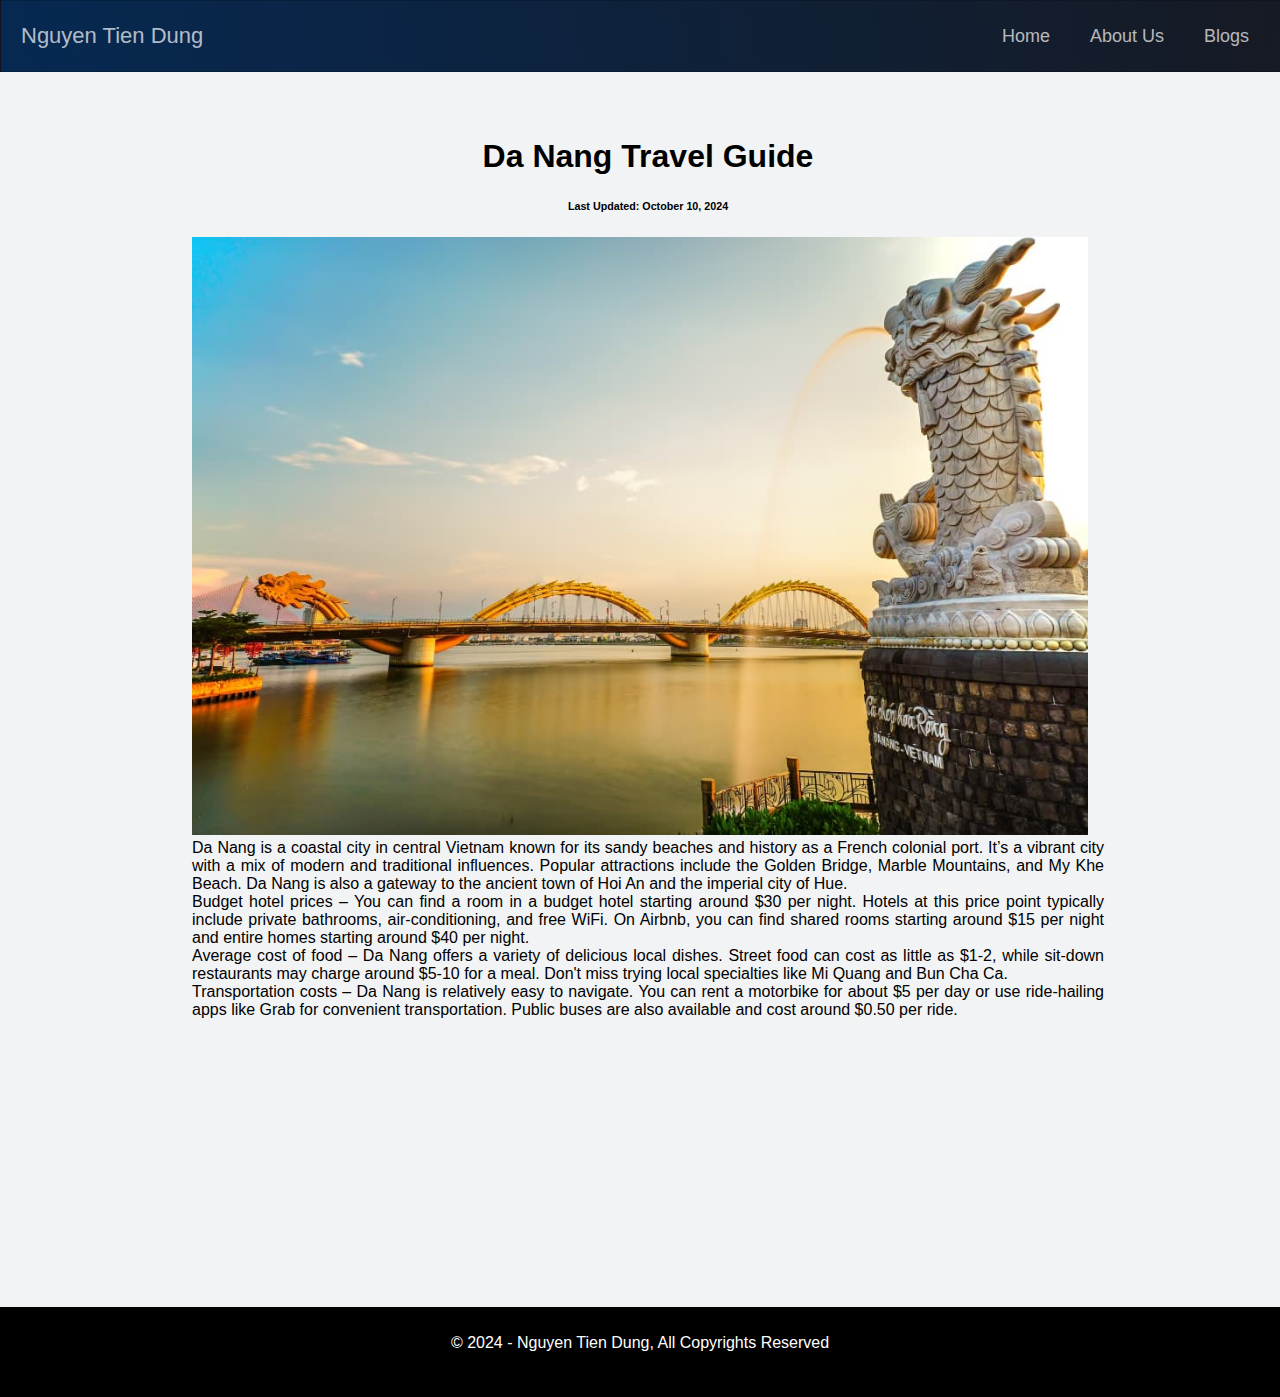
==== pages/BlogPostComponent.html @ af7dc2ae "first commit" ====
<!DOCTYPE html>
<html lang="en">
<head>
    <meta charset="utf-8">
    <meta content="width=device-width, initial-scale=1" name="viewport" />

    <title>Da Nang Travel Guide</title>
    <meta name="description" content="A blog website about travelling">
    <meta name="author" content="Nguyen Tien Dung">

    <link rel="stylesheet" href="../css/styles.css">
    <link rel="stylesheet" href="https://use.fontawesome.com/releases/v5.0.8/css/all.css" integrity="sha384-3AB7yXWz4OeoZcPbieVW64vVXEwADiYyAEhwilzWsLw+9FgqpyjjStpPnpBO8o8S" crossorigin="anonymous">

</head>
<body>

<nav class="navbar">
        <span class="navbar-toggle" id="js-navbar-toggle">
            <i class="fas fa-bars"></i>
        </span>
    <a href="#" class="logo">Nguyen Tien Dung</a>
    <ul class="main-nav" id="js-menu">
        <li>
            <a href="../index.html" class="nav-links">Home</a>
        </li>
        <li>
            <a href="#" class="nav-links">About Us</a>
        </li>
        <li>
            <a href="./BlogsComponent.html" class="nav-links">Blogs</a>
        </li>
    </ul>
</nav>

<main class="container">
    <div class="custom-container">
        <h1>Da Nang Travel Guide</h1>
        <h6>Last Updated: October 10, 2024</h6>
        <img src="../images/da-nang-3.jpg" class="blog-page-cover">
        <span class="blog-content">
            <p>Da Nang is a coastal city in central Vietnam known for its sandy beaches and history as a French colonial port. It’s a vibrant city with a mix of modern and traditional influences. Popular attractions include the Golden Bridge, Marble Mountains, and My Khe Beach. Da Nang is also a gateway to the ancient town of Hoi An and the imperial city of Hue.</p>
            <p>Budget hotel prices – You can find a room in a budget hotel starting around $30 per night. Hotels at this price point typically include private bathrooms, air-conditioning, and free WiFi. On Airbnb, you can find shared rooms starting around $15 per night and entire homes starting around $40 per night.</p>
            <p>Average cost of food – Da Nang offers a variety of delicious local dishes. Street food can cost as little as $1-2, while sit-down restaurants may charge around $5-10 for a meal. Don't miss trying local specialties like Mi Quang and Bun Cha Ca.</p>
            <p>Transportation costs – Da Nang is relatively easy to navigate. You can rent a motorbike for about $5 per day or use ride-hailing apps like Grab for convenient transportation. Public buses are also available and cost around $0.50 per ride.</p>
        </span>
    </div>
</main>

<div class="clear-div"></div>

<footer class="footer">
    <p class="footer-content">© 2024 - Nguyen Tien Dung, All Copyrights Reserved</p>
</footer>

<script src="../js/app.js"></script>
</body>
</html>
---- css/styles.css ----
@import "navbar.css";
@import "aboutus.css";
@import "blogs.css";
@import "footer.css";
@import "blogpost.css";

.container {
    display: flex;
    flex-flow: row wrap;
    justify-content: flex-start;
}

.cover {
    width: 100%;
    max-height: 75vh;
}

.destinations-container {
    margin: 5vh 20vw 0 20vw;
    display: flex;
    flex-flow: row;
    justify-content: flex-start;
    text-align: center;
}

.destinations {
    width: 25vw;
    height: 25vw;
    border-radius: 50%;
}

.caption {
    text-align: center;
    margin: 2vh 4vw 2vh 4vw;
    font-size: 1.25rem;
    display: flex;
    flex-flow: column;
    font-style: italic;
}

/*Extra small devices*/
@media screen and (min-width: 200px) and (max-width: 499px) {
    .destinations-container {
        justify-content: center;
        flex-wrap: wrap;
    }
 }

/*Small devices and Tablets*/
@media screen and (min-width: 500px) and (max-width: 767.98px) {
    .destinations-container {
        margin: 5vh 10vw 0 10vw;
    }
 }
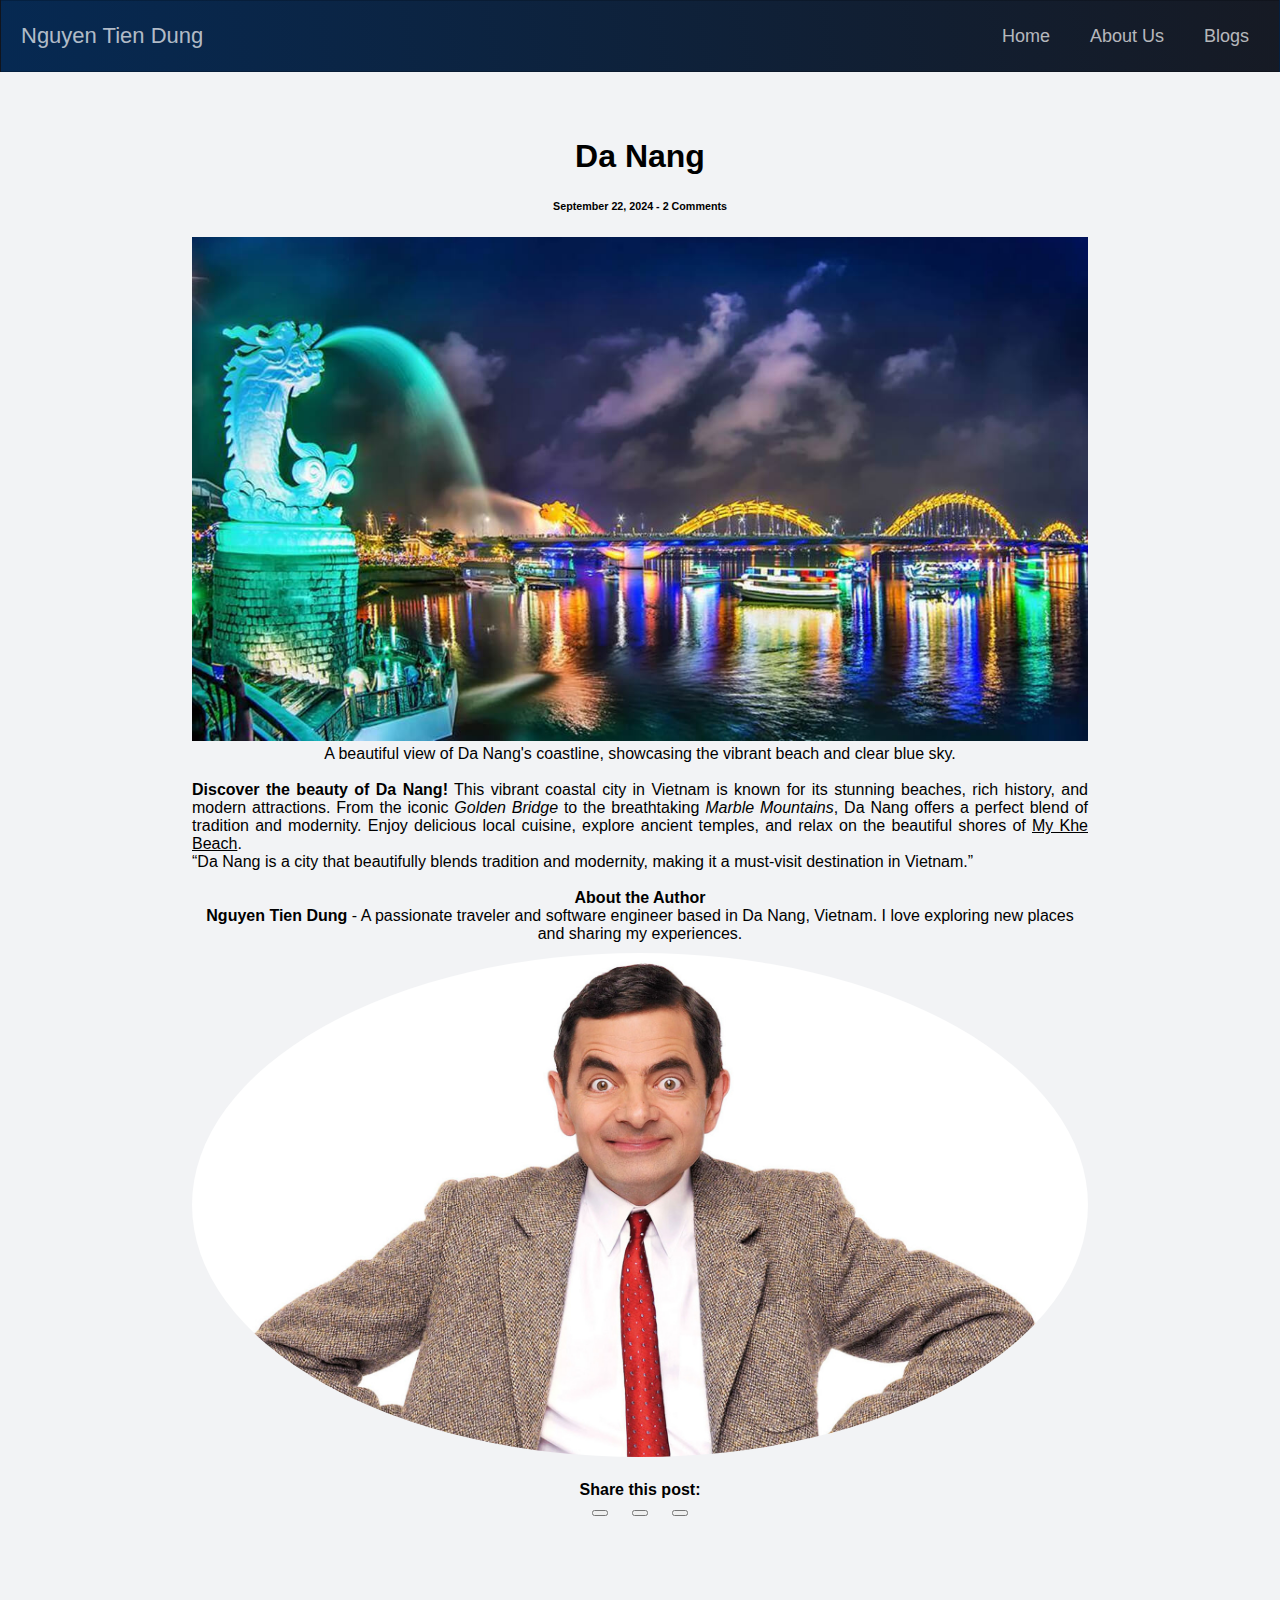
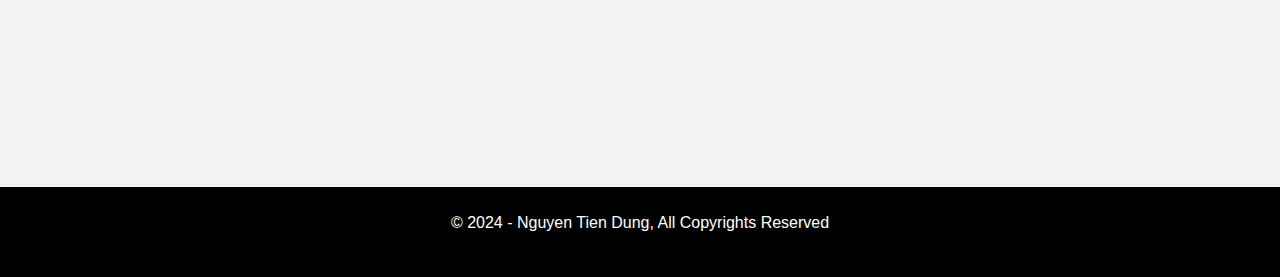
==== commit d1ee4f4c: "first commit" ====
--- a/pages/BlogPostComponent.html
+++ b/pages/BlogPostComponent.html
@@ -3,46 +3,50 @@
 <head>
     <meta charset="utf-8">
     <meta content="width=device-width, initial-scale=1" name="viewport" />
-
     <title>Da Nang Travel Guide</title>
-    <meta name="description" content="A blog website about travelling">
+    <meta name="description" content="A blog website about cooking">
     <meta name="author" content="Nguyen Tien Dung">
-
     <link rel="stylesheet" href="../css/styles.css">
     <link rel="stylesheet" href="https://use.fontawesome.com/releases/v5.0.8/css/all.css" integrity="sha384-3AB7yXWz4OeoZcPbieVW64vVXEwADiYyAEhwilzWsLw+9FgqpyjjStpPnpBO8o8S" crossorigin="anonymous">
-
 </head>
 <body>
 
 <nav class="navbar">
-        <span class="navbar-toggle" id="js-navbar-toggle">
-            <i class="fas fa-bars"></i>
-        </span>
+    <span class="navbar-toggle" id="js-navbar-toggle">
+        <i class="fas fa-bars"></i>
+    </span>
     <a href="#" class="logo">Nguyen Tien Dung</a>
     <ul class="main-nav" id="js-menu">
-        <li>
-            <a href="../index.html" class="nav-links">Home</a>
-        </li>
-        <li>
-            <a href="#" class="nav-links">About Us</a>
-        </li>
-        <li>
-            <a href="./BlogsComponent.html" class="nav-links">Blogs</a>
-        </li>
+        <li><a href="../index.html" class="nav-links">Home</a></li>
+        <li><a href="#" class="nav-links">About Us</a></li>
+        <li><a href="./BlogsComponent.html" class="nav-links">Blogs</a></li>
     </ul>
 </nav>
 
 <main class="container">
     <div class="custom-container">
-        <h1>Da Nang Travel Guide</h1>
-        <h6>Last Updated: October 10, 2024</h6>
-        <img src="../images/da-nang-3.jpg" class="blog-page-cover">
+        <h1>Da Nang</h1>
+        <h6>September 22, 2024 - 2 Comments</h6>
+        <img src="../images/da-nang-1.jpg" class="blog-page-cover" alt="Caponata">
+        <p class="image-caption">A beautiful view of Da Nang's coastline, showcasing the vibrant beach and clear blue sky.</p>
+
         <span class="blog-content">
-            <p>Da Nang is a coastal city in central Vietnam known for its sandy beaches and history as a French colonial port. It’s a vibrant city with a mix of modern and traditional influences. Popular attractions include the Golden Bridge, Marble Mountains, and My Khe Beach. Da Nang is also a gateway to the ancient town of Hoi An and the imperial city of Hue.</p>
-            <p>Budget hotel prices – You can find a room in a budget hotel starting around $30 per night. Hotels at this price point typically include private bathrooms, air-conditioning, and free WiFi. On Airbnb, you can find shared rooms starting around $15 per night and entire homes starting around $40 per night.</p>
-            <p>Average cost of food – Da Nang offers a variety of delicious local dishes. Street food can cost as little as $1-2, while sit-down restaurants may charge around $5-10 for a meal. Don't miss trying local specialties like Mi Quang and Bun Cha Ca.</p>
-            <p>Transportation costs – Da Nang is relatively easy to navigate. You can rent a motorbike for about $5 per day or use ride-hailing apps like Grab for convenient transportation. Public buses are also available and cost around $0.50 per ride.</p>
+            <p><strong>Discover the beauty of Da Nang!</strong> This vibrant coastal city in Vietnam is known for its stunning beaches, rich history, and modern attractions. From the iconic <em>Golden Bridge</em> to the breathtaking <em>Marble Mountains</em>, Da Nang offers a perfect blend of tradition and modernity. Enjoy delicious local cuisine, explore ancient temples, and relax on the beautiful shores of <u>My Khe Beach</u>.</p>
+            <p><q>Da Nang is a city that beautifully blends tradition and modernity, making it a must-visit destination in Vietnam.</q></p>
         </span>
+
+        <div class="author-area">
+            <h4>About the Author</h4>
+            <p><strong>Nguyen Tien Dung</strong> - A passionate traveler and software engineer based in Da Nang, Vietnam. I love exploring new places and sharing my experiences.</p>
+            <img src="../images/da-nang-7.jpg" alt="Author Image" class="author-img">
+        </div>
+
+        <div class="social-sharing">
+            <h4>Share this post:</h4>
+            <button class="social-icon"><i class="fab fa-facebook"></i></button>
+            <button class="social-icon"><i class="fab fa-twitter"></i></button>
+            <button class="social-icon"><i class="fab fa-linkedin"></i></button>
+        </div>
     </div>
 </main>
 
